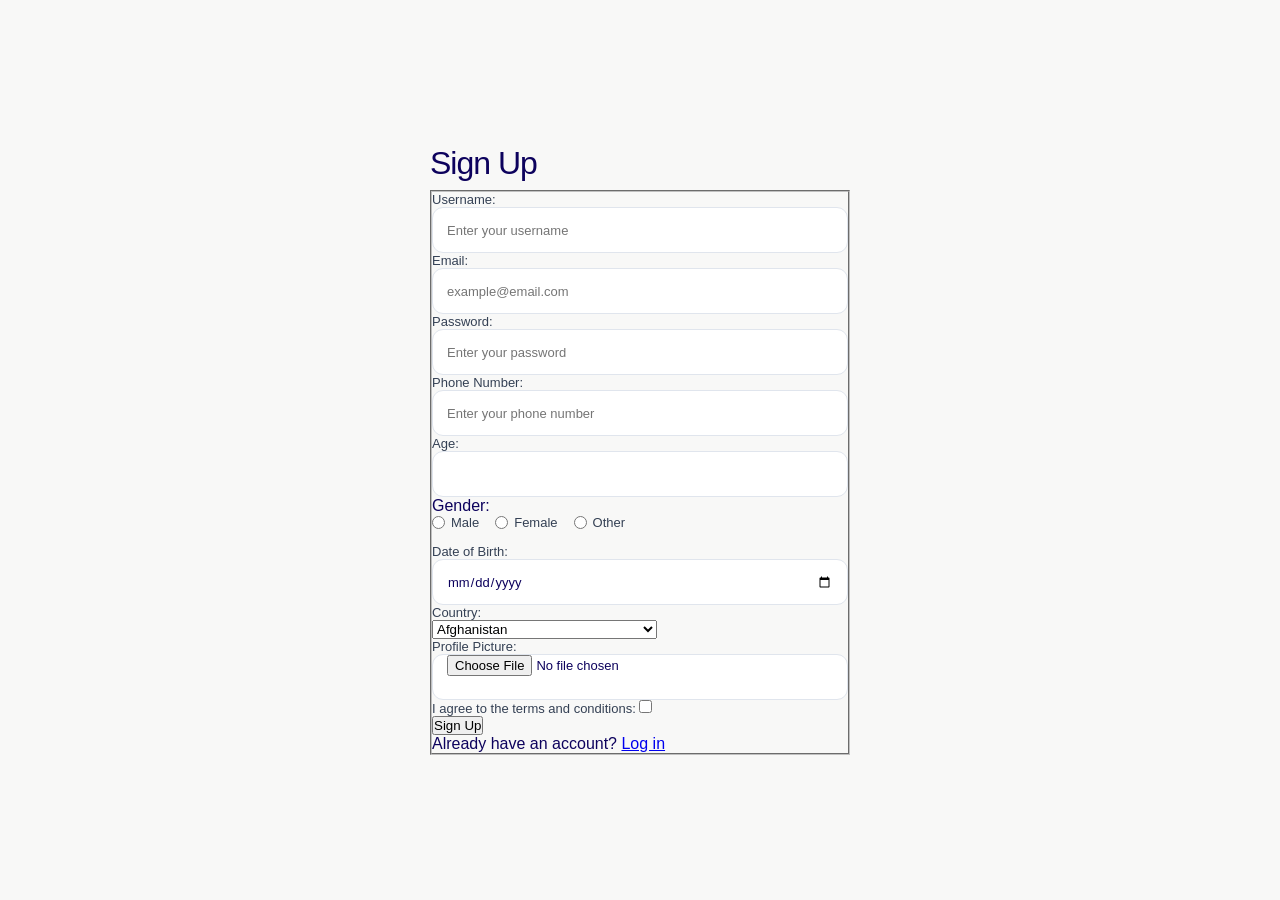
==== index.html @ 86c63986 "Co-authored-by: Jony K. <Demonarch123@users.noreply.github.com> Co-authored-by: pfj201107 <pfj201107" ====
<!DOCTYPE html>
<html lang="en">
<head>
    <meta charset="UTF-8" />
    <meta name="viewport" content=
        "width=device-width, initial-scale=1.0" />
    <title>Sign Up</title>
    <link rel="stylesheet" href="style.css">
    
</head>
<body>
    <h1>Sign Up</h1>
    <form>
        <fieldset>
            <!-- User Information -->
            <label for="username">Username:</label>
            <input type="text" id="username" name="username" placeholder="Enter your username" required /><br />
            
            <label for="email">Email:</label>
            <input type="email" id="email" name="email" placeholder="example@email.com" required /><br />
            
            <label for="password">Password:</label>
            <input type="password" minlength="6" id="password" name="password" placeholder="Enter your password" required /><br />
            
            <label for="phone">Phone Number:</label>
            <input type="tel" id="phone" name="phone" placeholder="Enter your phone number" /><br />

            <label for="age">Age:</label>
            <input type="number" id="age" name="age" step="1" min="0" max="120" /><br />

            <!-- Radio buttons - Gender -->
            <p>Gender:</p>
            <div class="gender-options">
                <label for="male">
                    <input type="radio" id="male" name="gender" value="male" />Male</label>
                <label for="female">
                    <input type="radio" id="female" name="gender" value="female" />Female</label>
                <label for="other">
                    <input type="radio" id="other" name="gender" value="other" />Other</label>
            </div>
            
         
            <!-- Calendar -->
            <label for="dob">Date of Birth:</label>
            <input type="date" id="dob" name="dob" /><br />
            
            <!-- Dropdown -->
            <label for="country">Country:</label>
            <select id="country" name="country">
                <option value="AF">Afghanistan</option>
                <option value="AL">Albania</option>
                <option value="DZ">Algeria</option>
                <option value="AD">Andorra</option>
                <option value="AO">Angola</option>
                <option value="AG">Antigua and Barbuda</option>
                <option value="AR">Argentina</option>
                <option value="AM">Armenia</option>
                <option value="AU">Australia</option>
                <option value="AT">Austria</option>
                <option value="AZ">Azerbaijan</option>
                <option value="BS">Bahamas</option>
                <option value="BH">Bahrain</option>
                <option value="BD">Bangladesh</option>
                <option value="BB">Barbados</option>
                <option value="BY">Belarus</option>
                <option value="BE">Belgium</option>
                <option value="BZ">Belize</option>
                <option value="BJ">Benin</option>
                <option value="BT">Bhutan</option>
                <option value="BO">Bolivia</option>
                <option value="BA">Bosnia and Herzegovina</option>
                <option value="BW">Botswana</option>
                <option value="BR">Brazil</option>
                <option value="BN">Brunei</option>
                <option value="BG">Bulgaria</option>
                <option value="BF">Burkina Faso</option>
                <option value="BI">Burundi</option>
                <option value="CV">Cabo Verde</option>
                <option value="KH">Cambodia</option>
                <option value="CM">Cameroon</option>
                <option value="CA">Canada</option>
                <option value="CF">Central African Republic</option>
                <option value="TD">Chad</option>
                <option value="CL">Chile</option>
                <option value="CN">China</option>
                <option value="CO">Colombia</option>
                <option value="KM">Comoros</option>
                <option value="CG">Congo</option>
                <option value="CR">Costa Rica</option>
                <option value="CI">Cote d'Ivoire</option>
                <option value="HR">Croatia</option>
                <option value="CU">Cuba</option>
                <option value="CY">Cyprus</option>
                <option value="CZ">Czechia</option>
                <option value="KP">North Korea</option>
                <option value="CD">Democratic Republic of the Congo</option>
                <option value="DK">Denmark</option>
                <option value="DJ">Djibouti</option>
                <option value="DM">Dominica</option>
                <option value="DO">Dominican Republic</option>
                <option value="EC">Ecuador</option>
                <option value="EG">Egypt</option>
                <option value="SV">El Salvador</option>
                <option value="GQ">Equatorial Guinea</option>
                <option value="ER">Eritrea</option>
                <option value="EE">Estonia</option>
                <option value="SZ">Eswatini</option>
                <option value="ET">Ethiopia</option>
                <option value="FJ">Fiji</option>
                <option value="FI">Finland</option>
                <option value="FR">France</option>
                <option value="GA">Gabon</option>
                <option value="GM">Gambia</option>
                <option value="GE">Georgia</option>
                <option value="DE">Germany</option>
                <option value="GH">Ghana</option>
                <option value="GR">Greece</option>
                <option value="GD">Grenada</option>
                <option value="GT">Guatemala</option>
                <option value="GN">Guinea</option>
                <option value="GW">Guinea-Bissau</option>
                <option value="GY">Guyana</option>
                <option value="HT">Haiti</option>
                <option value="VA">Holy See (Vatican City)</option>
                <option value="HN">Honduras</option>
                <option value="HU">Hungary</option>
                <option value="IS">Iceland</option>
                <option value="IN">India</option>
                <option value="ID">Indonesia</option>
                <option value="IR">Iran</option>
                <option value="IQ">Iraq</option>
                <option value="IE">Ireland</option>
                <option value="IL">Israel</option>
                <option value="IT">Italy</option>
                <option value="JM">Jamaica</option>
                <option value="JP">Japan</option>
                <option value="JO">Jordan</option>
                <option value="KZ">Kazakhstan</option>
                <option value="KE">Kenya</option>
                <option value="KI">Kiribati</option>
                <option value="KW">Kuwait</option>
                <option value="KG">Kyrgyzstan</option>
                <option value="LA">Laos</option>
                <option value="LV">Latvia</option>
                <option value="LB">Lebanon</option>
                <option value="LS">Lesotho</option>
                <option value="LR">Liberia</option>
                <option value="LY">Libya</option>
                <option value="LI">Liechtenstein</option>
                <option value="LT">Lithuania</option>
                <option value="LU">Luxembourg</option>
                <option value="MG">Madagascar</option>
                <option value="MW">Malawi</option>
                <option value="MY">Malaysia</option>
                <option value="MV">Maldives</option>
                <option value="ML">Mali</option>
                <option value="MT">Malta</option>
                <option value="MH">Marshall Islands</option>
                <option value="MR">Mauritania</option>
                <option value="MU">Mauritius</option>
                <option value="MX">Mexico</option>
                <option value="FM">Micronesia</option>
                <option value="MC">Monaco</option>
                <option value="MN">Mongolia</option>
                <option value="ME">Montenegro</option>
                <option value="MA">Morocco</option>
                <option value="MZ">Mozambique</option>
                <option value="MM">Myanmar</option>
                <option value="NA">Namibia</option>
                <option value="NR">Nauru</option>
                <option value="NP">Nepal</option>
                <option value="NL">Netherlands</option>
                <option value="NZ">New Zealand</option>
                <option value="NI">Nicaragua</option>
                <option value="NE">Niger</option>
                <option value="NG">Nigeria</option>
                <option value="MK">North Macedonia</option>
                <option value="NO">Norway</option>
                <option value="OM">Oman</option>
                <option value="PK">Pakistan</option>
                <option value="PW">Palau</option>
                <option value="PS">Palestine</option>
                <option value="PA">Panama</option>
                <option value="PG">Papua New Guinea</option>
                <option value="PY">Paraguay</option>
                <option value="PE">Peru</option>
                <option value="PH">Philippines</option>
                <option value="PL">Poland</option>
                <option value="PT">Portugal</option>
                <option value="QA">Qatar</option>
                <option value="KR">South Korea</option>
                <option value="MD">Moldova</option>
                <option value="RO">Romania</option>
                <option value="RU">Russia</option>
                <option value="RW">Rwanda</option>
                <option value="KN">Saint Kitts and Nevis</option>
                <option value="LC">Saint Lucia</option>
                <option value="VC">Saint Vincent and the Grenadines</option>
                <option value="WS">Samoa</option>
                <option value="SM">San Marino</option>
                <option value="ST">Sao Tome and Principe</option>
                <option value="SA">Saudi Arabia</option>
                <option value="SN">Senegal</option>
                <option value="RS">Serbia</option>
                <option value="SC">Seychelles</option>
                <option value="SL">Sierra Leone</option>
                <option value="SG">Singapore</option>
                <option value="SK">Slovakia</option>
                <option value="SI">Slovenia</option>
                <option value="SB">Solomon Islands</option>
                <option value="SO">Somalia</option>
                <option value="ZA">South Africa</option>
                <option value="SS">South Sudan</option>
                <option value="ES">Spain</option>
                <option value="LK">Sri Lanka</option>
                <option value="SD">Sudan</option>
                <option value="SR">Suriname</option>
                <option value="SE">Sweden</option>
                <option value="CH">Switzerland</option>
                <option value="SY">Syria</option>
                <option value="TJ">Tajikistan</option>
                <option value="TH">Thailand</option>
                <option value="TL">Timor-Leste</option>
                <option value="TG">Togo</option>
                <option value="TO">Tonga</option>
                <option value="TT">Trinidad and Tobago</option>
                <option value="TN">Tunisia</option>
                <option value="TR">Turkey</option>
                <option value="TM">Turkmenistan</option>
                <option value="TV">Tuvalu</option>
                <option value="UG">Uganda</option>
                <option value="UA">Ukraine</option>
                <option value="AE">United Arab Emirates</option>
                <option value="GB">United Kingdom</option>
                <option value="TZ">Tanzania</option>
                <option value="US">United States</option>
                <option value="UY">Uruguay</option>
                <option value="UZ">Uzbekistan</option>
                <option value="VU">Vanuatu</option>
                <option value="VE">Venezuela</option>
                <option value="VN">Vietnam</option>
                <option value="YE">Yemen</option>
                <option value="ZM">Zambia</option>
                <option value="ZW">Zimbabwe</option>
            </select><br />
            
            <!-- Image Upload -->
            <label for="profile picture">Profile Picture:</label>
            <input type="file" id="profile picture" name="profile picture" accept="image/*" /><br />

            <!-- Checkbox -->
            <label for="terms">I agree to the terms and conditions:
                <input type="checkbox" id="terms" name="terms" required /> </label><br />
            
            <button type="submit">Sign Up</button>
            <p>Already have an account? <a href="login.html">Log in</a></p>
        </fieldset>
    </form>

</body>
</html>
---- style.css ----
* {
    box-sizing: border-box;
    margin: 0;
    padding: 0;
}
:root{--primary-color: #2f5bea;
    --primary-hover:#244bd0;
    --text:#0d025d;
    --muted:#858d9c;
    --border:#e0e5ed;
    --background:#f8f8f7;
    --white:#ffffff;
}
body {
    min-height: 100vh;
    padding: 40px 20px;
    display: flex;
    flex-direction: column;
    align-items: center;
    justify-content: center;
    background: var(--background);
    font-family: Arial, Helvetica, sans-serif;
    color: var(--text);
}
h1 {
    width: 100%;
    max-width: 420px;
    margin-bottom: 8px;
    font-size: 32px;
    font-weight: 500;
    letter-spacing: -1px;
    color: var(--text);
}
form {
    width: 100%;
    max-width: 420px;
    display: flex;
    flex-direction: column;
    align-items: stretch;
}
form br{
    display:none;
}
label {
    display: block;
    margin-bottom: 14px 0 7px;
    font-size: 13px;
    font-weight: 500;
    color: #344054;
}

input:not([type="checkbox"]):not([type="submit"]) {
    width: 100%;
    min-height: 46px;
    padding: 0 14px;
    border: 1px solid var(--border);
    border-radius: 11px;
    background: var(--white);
    color: var(--text);
    font-family: inherit;
    font-size: 13px;
    outline: none;
    transition: border-color 0.2s ease, box-shadow 0.2s ease;
  
}

.gender-options {
    display: flex;
    align-items: center;
    gap: 16px;
    margin-bottom: 14px;
}
.gender-options label {
    display: inline-flex;
    align-items: center;
    gap: 6px;
    margin: 0;
}
.gender-options input[type="radio"] {
    width: auto;
    min-height: 0;
    margin: 0;
}
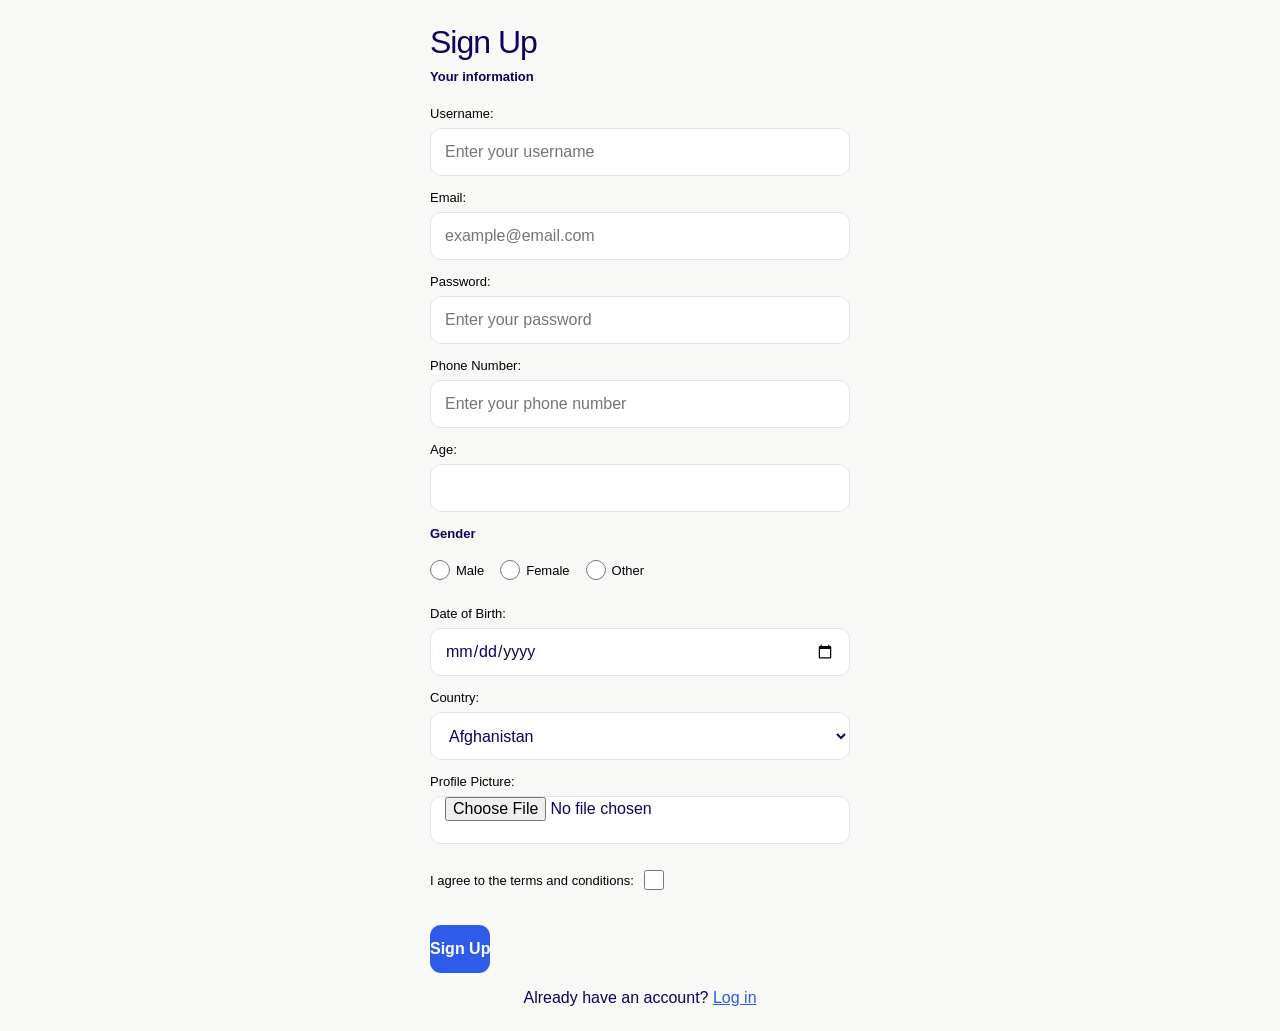
==== commit 27262d21: "Farver, bedre accessability + mobile (jeg ved ikke hvorfor github siger at alle filerne er opdateret" ====
--- a/index.html
+++ b/index.html
@@ -1,261 +1,264 @@
-<!DOCTYPE html>
-<html lang="en">
-<head>
-    <meta charset="UTF-8" />
-    <meta name="viewport" content=
-        "width=device-width, initial-scale=1.0" />
-    <title>Sign Up</title>
-    <link rel="stylesheet" href="style.css">
-    
-</head>
-<body>
-    <h1>Sign Up</h1>
-    <form>
-        <fieldset>
-            <!-- User Information -->
-            <label for="username">Username:</label>
-            <input type="text" id="username" name="username" placeholder="Enter your username" required /><br />
-            
-            <label for="email">Email:</label>
-            <input type="email" id="email" name="email" placeholder="example@email.com" required /><br />
-            
-            <label for="password">Password:</label>
-            <input type="password" minlength="6" id="password" name="password" placeholder="Enter your password" required /><br />
-            
-            <label for="phone">Phone Number:</label>
-            <input type="tel" id="phone" name="phone" placeholder="Enter your phone number" /><br />
-
-            <label for="age">Age:</label>
-            <input type="number" id="age" name="age" step="1" min="0" max="120" /><br />
-
-            <!-- Radio buttons - Gender -->
-            <p>Gender:</p>
-            <div class="gender-options">
-                <label for="male">
-                    <input type="radio" id="male" name="gender" value="male" />Male</label>
-                <label for="female">
-                    <input type="radio" id="female" name="gender" value="female" />Female</label>
-                <label for="other">
-                    <input type="radio" id="other" name="gender" value="other" />Other</label>
-            </div>
-            
-         
-            <!-- Calendar -->
-            <label for="dob">Date of Birth:</label>
-            <input type="date" id="dob" name="dob" /><br />
-            
-            <!-- Dropdown -->
-            <label for="country">Country:</label>
-            <select id="country" name="country">
-                <option value="AF">Afghanistan</option>
-                <option value="AL">Albania</option>
-                <option value="DZ">Algeria</option>
-                <option value="AD">Andorra</option>
-                <option value="AO">Angola</option>
-                <option value="AG">Antigua and Barbuda</option>
-                <option value="AR">Argentina</option>
-                <option value="AM">Armenia</option>
-                <option value="AU">Australia</option>
-                <option value="AT">Austria</option>
-                <option value="AZ">Azerbaijan</option>
-                <option value="BS">Bahamas</option>
-                <option value="BH">Bahrain</option>
-                <option value="BD">Bangladesh</option>
-                <option value="BB">Barbados</option>
-                <option value="BY">Belarus</option>
-                <option value="BE">Belgium</option>
-                <option value="BZ">Belize</option>
-                <option value="BJ">Benin</option>
-                <option value="BT">Bhutan</option>
-                <option value="BO">Bolivia</option>
-                <option value="BA">Bosnia and Herzegovina</option>
-                <option value="BW">Botswana</option>
-                <option value="BR">Brazil</option>
-                <option value="BN">Brunei</option>
-                <option value="BG">Bulgaria</option>
-                <option value="BF">Burkina Faso</option>
-                <option value="BI">Burundi</option>
-                <option value="CV">Cabo Verde</option>
-                <option value="KH">Cambodia</option>
-                <option value="CM">Cameroon</option>
-                <option value="CA">Canada</option>
-                <option value="CF">Central African Republic</option>
-                <option value="TD">Chad</option>
-                <option value="CL">Chile</option>
-                <option value="CN">China</option>
-                <option value="CO">Colombia</option>
-                <option value="KM">Comoros</option>
-                <option value="CG">Congo</option>
-                <option value="CR">Costa Rica</option>
-                <option value="CI">Cote d'Ivoire</option>
-                <option value="HR">Croatia</option>
-                <option value="CU">Cuba</option>
-                <option value="CY">Cyprus</option>
-                <option value="CZ">Czechia</option>
-                <option value="KP">North Korea</option>
-                <option value="CD">Democratic Republic of the Congo</option>
-                <option value="DK">Denmark</option>
-                <option value="DJ">Djibouti</option>
-                <option value="DM">Dominica</option>
-                <option value="DO">Dominican Republic</option>
-                <option value="EC">Ecuador</option>
-                <option value="EG">Egypt</option>
-                <option value="SV">El Salvador</option>
-                <option value="GQ">Equatorial Guinea</option>
-                <option value="ER">Eritrea</option>
-                <option value="EE">Estonia</option>
-                <option value="SZ">Eswatini</option>
-                <option value="ET">Ethiopia</option>
-                <option value="FJ">Fiji</option>
-                <option value="FI">Finland</option>
-                <option value="FR">France</option>
-                <option value="GA">Gabon</option>
-                <option value="GM">Gambia</option>
-                <option value="GE">Georgia</option>
-                <option value="DE">Germany</option>
-                <option value="GH">Ghana</option>
-                <option value="GR">Greece</option>
-                <option value="GD">Grenada</option>
-                <option value="GT">Guatemala</option>
-                <option value="GN">Guinea</option>
-                <option value="GW">Guinea-Bissau</option>
-                <option value="GY">Guyana</option>
-                <option value="HT">Haiti</option>
-                <option value="VA">Holy See (Vatican City)</option>
-                <option value="HN">Honduras</option>
-                <option value="HU">Hungary</option>
-                <option value="IS">Iceland</option>
-                <option value="IN">India</option>
-                <option value="ID">Indonesia</option>
-                <option value="IR">Iran</option>
-                <option value="IQ">Iraq</option>
-                <option value="IE">Ireland</option>
-                <option value="IL">Israel</option>
-                <option value="IT">Italy</option>
-                <option value="JM">Jamaica</option>
-                <option value="JP">Japan</option>
-                <option value="JO">Jordan</option>
-                <option value="KZ">Kazakhstan</option>
-                <option value="KE">Kenya</option>
-                <option value="KI">Kiribati</option>
-                <option value="KW">Kuwait</option>
-                <option value="KG">Kyrgyzstan</option>
-                <option value="LA">Laos</option>
-                <option value="LV">Latvia</option>
-                <option value="LB">Lebanon</option>
-                <option value="LS">Lesotho</option>
-                <option value="LR">Liberia</option>
-                <option value="LY">Libya</option>
-                <option value="LI">Liechtenstein</option>
-                <option value="LT">Lithuania</option>
-                <option value="LU">Luxembourg</option>
-                <option value="MG">Madagascar</option>
-                <option value="MW">Malawi</option>
-                <option value="MY">Malaysia</option>
-                <option value="MV">Maldives</option>
-                <option value="ML">Mali</option>
-                <option value="MT">Malta</option>
-                <option value="MH">Marshall Islands</option>
-                <option value="MR">Mauritania</option>
-                <option value="MU">Mauritius</option>
-                <option value="MX">Mexico</option>
-                <option value="FM">Micronesia</option>
-                <option value="MC">Monaco</option>
-                <option value="MN">Mongolia</option>
-                <option value="ME">Montenegro</option>
-                <option value="MA">Morocco</option>
-                <option value="MZ">Mozambique</option>
-                <option value="MM">Myanmar</option>
-                <option value="NA">Namibia</option>
-                <option value="NR">Nauru</option>
-                <option value="NP">Nepal</option>
-                <option value="NL">Netherlands</option>
-                <option value="NZ">New Zealand</option>
-                <option value="NI">Nicaragua</option>
-                <option value="NE">Niger</option>
-                <option value="NG">Nigeria</option>
-                <option value="MK">North Macedonia</option>
-                <option value="NO">Norway</option>
-                <option value="OM">Oman</option>
-                <option value="PK">Pakistan</option>
-                <option value="PW">Palau</option>
-                <option value="PS">Palestine</option>
-                <option value="PA">Panama</option>
-                <option value="PG">Papua New Guinea</option>
-                <option value="PY">Paraguay</option>
-                <option value="PE">Peru</option>
-                <option value="PH">Philippines</option>
-                <option value="PL">Poland</option>
-                <option value="PT">Portugal</option>
-                <option value="QA">Qatar</option>
-                <option value="KR">South Korea</option>
-                <option value="MD">Moldova</option>
-                <option value="RO">Romania</option>
-                <option value="RU">Russia</option>
-                <option value="RW">Rwanda</option>
-                <option value="KN">Saint Kitts and Nevis</option>
-                <option value="LC">Saint Lucia</option>
-                <option value="VC">Saint Vincent and the Grenadines</option>
-                <option value="WS">Samoa</option>
-                <option value="SM">San Marino</option>
-                <option value="ST">Sao Tome and Principe</option>
-                <option value="SA">Saudi Arabia</option>
-                <option value="SN">Senegal</option>
-                <option value="RS">Serbia</option>
-                <option value="SC">Seychelles</option>
-                <option value="SL">Sierra Leone</option>
-                <option value="SG">Singapore</option>
-                <option value="SK">Slovakia</option>
-                <option value="SI">Slovenia</option>
-                <option value="SB">Solomon Islands</option>
-                <option value="SO">Somalia</option>
-                <option value="ZA">South Africa</option>
-                <option value="SS">South Sudan</option>
-                <option value="ES">Spain</option>
-                <option value="LK">Sri Lanka</option>
-                <option value="SD">Sudan</option>
-                <option value="SR">Suriname</option>
-                <option value="SE">Sweden</option>
-                <option value="CH">Switzerland</option>
-                <option value="SY">Syria</option>
-                <option value="TJ">Tajikistan</option>
-                <option value="TH">Thailand</option>
-                <option value="TL">Timor-Leste</option>
-                <option value="TG">Togo</option>
-                <option value="TO">Tonga</option>
-                <option value="TT">Trinidad and Tobago</option>
-                <option value="TN">Tunisia</option>
-                <option value="TR">Turkey</option>
-                <option value="TM">Turkmenistan</option>
-                <option value="TV">Tuvalu</option>
-                <option value="UG">Uganda</option>
-                <option value="UA">Ukraine</option>
-                <option value="AE">United Arab Emirates</option>
-                <option value="GB">United Kingdom</option>
-                <option value="TZ">Tanzania</option>
-                <option value="US">United States</option>
-                <option value="UY">Uruguay</option>
-                <option value="UZ">Uzbekistan</option>
-                <option value="VU">Vanuatu</option>
-                <option value="VE">Venezuela</option>
-                <option value="VN">Vietnam</option>
-                <option value="YE">Yemen</option>
-                <option value="ZM">Zambia</option>
-                <option value="ZW">Zimbabwe</option>
-            </select><br />
-            
-            <!-- Image Upload -->
-            <label for="profile picture">Profile Picture:</label>
-            <input type="file" id="profile picture" name="profile picture" accept="image/*" /><br />
-
-            <!-- Checkbox -->
-            <label for="terms">I agree to the terms and conditions:
-                <input type="checkbox" id="terms" name="terms" required /> </label><br />
-            
-            <button type="submit">Sign Up</button>
-            <p>Already have an account? <a href="login.html">Log in</a></p>
-        </fieldset>
-    </form>
-
-</body>
+<!DOCTYPE html>
+<html lang="en">
+<head>
+    <meta charset="UTF-8" />
+    <meta name="viewport" content=
+        "width=device-width, initial-scale=1.0" />
+    <title>Sign Up</title>
+    <link rel="stylesheet" href="style.css">
+    
+</head>
+<body>
+    <main>
+        <h1 id="signup-heading">Sign Up</h1>
+        <form aria-labelledby="signup-heading">
+            <fieldset>
+                <legend>Your information</legend>
+            <label for="username">Username:</label>
+            <input type="text" id="username" name="username" placeholder="Enter your username" autocomplete="username" required /><br />
+            
+            <label for="email">Email:</label>
+            <input type="email" id="email" name="email" placeholder="example@email.com" autocomplete="email" required /><br />
+            
+            <label for="password">Password:</label>
+            <input type="password" id="password" name="password" placeholder="Enter your password" autocomplete="new-password" required minlength="6" /><br />
+            
+            <label for="phone">Phone Number:</label>
+            <input type="tel" id="phone" name="phone" placeholder="Enter your phone number" autocomplete="tel" /><br />
+
+            <label for="age">Age:</label>
+            <input type="number" id="age" name="age" step="1" min="0" max="120" /><br />
+
+            <!-- Radio buttons - Gender -->
+            <fieldset class="gender-group">
+                <legend>Gender</legend>
+                <div class="gender-options">
+                    <label for="male">
+                        <input type="radio" id="male" name="gender" value="male" />Male</label>
+                    <label for="female">
+                        <input type="radio" id="female" name="gender" value="female" />Female</label>
+                    <label for="other">
+                        <input type="radio" id="other" name="gender" value="other" />Other</label>
+                </div>
+            </fieldset>
+            
+         
+            <!-- Calendar -->
+            <label for="dob">Date of Birth:</label>
+            <input type="date" id="dob" name="dob" autocomplete="bday" /><br />
+            
+            <!-- Dropdown -->
+            <label for="country">Country:</label>
+            <select id="country" name="country" autocomplete="country-name">
+                <option value="AF">Afghanistan</option>
+                <option value="AL">Albania</option>
+                <option value="DZ">Algeria</option>
+                <option value="AD">Andorra</option>
+                <option value="AO">Angola</option>
+                <option value="AG">Antigua and Barbuda</option>
+                <option value="AR">Argentina</option>
+                <option value="AM">Armenia</option>
+                <option value="AU">Australia</option>
+                <option value="AT">Austria</option>
+                <option value="AZ">Azerbaijan</option>
+                <option value="BS">Bahamas</option>
+                <option value="BH">Bahrain</option>
+                <option value="BD">Bangladesh</option>
+                <option value="BB">Barbados</option>
+                <option value="BY">Belarus</option>
+                <option value="BE">Belgium</option>
+                <option value="BZ">Belize</option>
+                <option value="BJ">Benin</option>
+                <option value="BT">Bhutan</option>
+                <option value="BO">Bolivia</option>
+                <option value="BA">Bosnia and Herzegovina</option>
+                <option value="BW">Botswana</option>
+                <option value="BR">Brazil</option>
+                <option value="BN">Brunei</option>
+                <option value="BG">Bulgaria</option>
+                <option value="BF">Burkina Faso</option>
+                <option value="BI">Burundi</option>
+                <option value="CV">Cabo Verde</option>
+                <option value="KH">Cambodia</option>
+                <option value="CM">Cameroon</option>
+                <option value="CA">Canada</option>
+                <option value="CF">Central African Republic</option>
+                <option value="TD">Chad</option>
+                <option value="CL">Chile</option>
+                <option value="CN">China</option>
+                <option value="CO">Colombia</option>
+                <option value="KM">Comoros</option>
+                <option value="CG">Congo</option>
+                <option value="CR">Costa Rica</option>
+                <option value="CI">Cote d'Ivoire</option>
+                <option value="HR">Croatia</option>
+                <option value="CU">Cuba</option>
+                <option value="CY">Cyprus</option>
+                <option value="CZ">Czechia</option>
+                <option value="KP">North Korea</option>
+                <option value="CD">Democratic Republic of the Congo</option>
+                <option value="DK">Denmark</option>
+                <option value="DJ">Djibouti</option>
+                <option value="DM">Dominica</option>
+                <option value="DO">Dominican Republic</option>
+                <option value="EC">Ecuador</option>
+                <option value="EG">Egypt</option>
+                <option value="SV">El Salvador</option>
+                <option value="GQ">Equatorial Guinea</option>
+                <option value="ER">Eritrea</option>
+                <option value="EE">Estonia</option>
+                <option value="SZ">Eswatini</option>
+                <option value="ET">Ethiopia</option>
+                <option value="FJ">Fiji</option>
+                <option value="FI">Finland</option>
+                <option value="FR">France</option>
+                <option value="GA">Gabon</option>
+                <option value="GM">Gambia</option>
+                <option value="GE">Georgia</option>
+                <option value="DE">Germany</option>
+                <option value="GH">Ghana</option>
+                <option value="GR">Greece</option>
+                <option value="GD">Grenada</option>
+                <option value="GT">Guatemala</option>
+                <option value="GN">Guinea</option>
+                <option value="GW">Guinea-Bissau</option>
+                <option value="GY">Guyana</option>
+                <option value="HT">Haiti</option>
+                <option value="VA">Holy See (Vatican City)</option>
+                <option value="HN">Honduras</option>
+                <option value="HU">Hungary</option>
+                <option value="IS">Iceland</option>
+                <option value="IN">India</option>
+                <option value="ID">Indonesia</option>
+                <option value="IR">Iran</option>
+                <option value="IQ">Iraq</option>
+                <option value="IE">Ireland</option>
+                <option value="IL">Israel</option>
+                <option value="IT">Italy</option>
+                <option value="JM">Jamaica</option>
+                <option value="JP">Japan</option>
+                <option value="JO">Jordan</option>
+                <option value="KZ">Kazakhstan</option>
+                <option value="KE">Kenya</option>
+                <option value="KI">Kiribati</option>
+                <option value="KW">Kuwait</option>
+                <option value="KG">Kyrgyzstan</option>
+                <option value="LA">Laos</option>
+                <option value="LV">Latvia</option>
+                <option value="LB">Lebanon</option>
+                <option value="LS">Lesotho</option>
+                <option value="LR">Liberia</option>
+                <option value="LY">Libya</option>
+                <option value="LI">Liechtenstein</option>
+                <option value="LT">Lithuania</option>
+                <option value="LU">Luxembourg</option>
+                <option value="MG">Madagascar</option>
+                <option value="MW">Malawi</option>
+                <option value="MY">Malaysia</option>
+                <option value="MV">Maldives</option>
+                <option value="ML">Mali</option>
+                <option value="MT">Malta</option>
+                <option value="MH">Marshall Islands</option>
+                <option value="MR">Mauritania</option>
+                <option value="MU">Mauritius</option>
+                <option value="MX">Mexico</option>
+                <option value="FM">Micronesia</option>
+                <option value="MC">Monaco</option>
+                <option value="MN">Mongolia</option>
+                <option value="ME">Montenegro</option>
+                <option value="MA">Morocco</option>
+                <option value="MZ">Mozambique</option>
+                <option value="MM">Myanmar</option>
+                <option value="NA">Namibia</option>
+                <option value="NR">Nauru</option>
+                <option value="NP">Nepal</option>
+                <option value="NL">Netherlands</option>
+                <option value="NZ">New Zealand</option>
+                <option value="NI">Nicaragua</option>
+                <option value="NE">Niger</option>
+                <option value="NG">Nigeria</option>
+                <option value="MK">North Macedonia</option>
+                <option value="NO">Norway</option>
+                <option value="OM">Oman</option>
+                <option value="PK">Pakistan</option>
+                <option value="PW">Palau</option>
+                <option value="PS">Palestine</option>
+                <option value="PA">Panama</option>
+                <option value="PG">Papua New Guinea</option>
+                <option value="PY">Paraguay</option>
+                <option value="PE">Peru</option>
+                <option value="PH">Philippines</option>
+                <option value="PL">Poland</option>
+                <option value="PT">Portugal</option>
+                <option value="QA">Qatar</option>
+                <option value="KR">South Korea</option>
+                <option value="MD">Moldova</option>
+                <option value="RO">Romania</option>
+                <option value="RU">Russia</option>
+                <option value="RW">Rwanda</option>
+                <option value="KN">Saint Kitts and Nevis</option>
+                <option value="LC">Saint Lucia</option>
+                <option value="VC">Saint Vincent and the Grenadines</option>
+                <option value="WS">Samoa</option>
+                <option value="SM">San Marino</option>
+                <option value="ST">Sao Tome and Principe</option>
+                <option value="SA">Saudi Arabia</option>
+                <option value="SN">Senegal</option>
+                <option value="RS">Serbia</option>
+                <option value="SC">Seychelles</option>
+                <option value="SL">Sierra Leone</option>
+                <option value="SG">Singapore</option>
+                <option value="SK">Slovakia</option>
+                <option value="SI">Slovenia</option>
+                <option value="SB">Solomon Islands</option>
+                <option value="SO">Somalia</option>
+                <option value="ZA">South Africa</option>
+                <option value="SS">South Sudan</option>
+                <option value="ES">Spain</option>
+                <option value="LK">Sri Lanka</option>
+                <option value="SD">Sudan</option>
+                <option value="SR">Suriname</option>
+                <option value="SE">Sweden</option>
+                <option value="CH">Switzerland</option>
+                <option value="SY">Syria</option>
+                <option value="TJ">Tajikistan</option>
+                <option value="TH">Thailand</option>
+                <option value="TL">Timor-Leste</option>
+                <option value="TG">Togo</option>
+                <option value="TO">Tonga</option>
+                <option value="TT">Trinidad and Tobago</option>
+                <option value="TN">Tunisia</option>
+                <option value="TR">Turkey</option>
+                <option value="TM">Turkmenistan</option>
+                <option value="TV">Tuvalu</option>
+                <option value="UG">Uganda</option>
+                <option value="UA">Ukraine</option>
+                <option value="AE">United Arab Emirates</option>
+                <option value="GB">United Kingdom</option>
+                <option value="TZ">Tanzania</option>
+                <option value="US">United States</option>
+                <option value="UY">Uruguay</option>
+                <option value="UZ">Uzbekistan</option>
+                <option value="VU">Vanuatu</option>
+                <option value="VE">Venezuela</option>
+                <option value="VN">Vietnam</option>
+                <option value="YE">Yemen</option>
+                <option value="ZM">Zambia</option>
+                <option value="ZW">Zimbabwe</option>
+            </select><br />
+            
+            <!-- Image Upload -->
+            <label for="profile-picture">Profile Picture:</label>
+            <input type="file" id="profile-picture" name="profile-picture" accept="image/*" /><br />
+
+            <!-- Checkbox -->
+            <label class="terms-label" for="terms">I agree to the terms and conditions:
+                <input type="checkbox" id="terms" name="terms" required /> </label><br />
+            
+            <button type="submit">Sign Up</button>
+            <p>Already have an account? <a href="login.html">Log in</a></p>
+            </fieldset>
+        </form>
+    </main>
+</body>
 </html>
--- a/style.css
+++ b/style.css
@@ -1,83 +1,152 @@
-* {
-    box-sizing: border-box;
-    margin: 0;
-    padding: 0;
-}
-:root{--primary-color: #2f5bea;
-    --primary-hover:#244bd0;
-    --text:#0d025d;
-    --muted:#858d9c;
-    --border:#e0e5ed;
-    --background:#f8f8f7;
-    --white:#ffffff;
-}
-body {
-    min-height: 100vh;
-    padding: 40px 20px;
-    display: flex;
-    flex-direction: column;
-    align-items: center;
-    justify-content: center;
-    background: var(--background);
-    font-family: Arial, Helvetica, sans-serif;
-    color: var(--text);
-}
-h1 {
-    width: 100%;
-    max-width: 420px;
-    margin-bottom: 8px;
-    font-size: 32px;
-    font-weight: 500;
-    letter-spacing: -1px;
-    color: var(--text);
-}
-form {
-    width: 100%;
-    max-width: 420px;
-    display: flex;
-    flex-direction: column;
-    align-items: stretch;
-}
-form br{
-    display:none;
-}
-label {
-    display: block;
-    margin-bottom: 14px 0 7px;
-    font-size: 13px;
-    font-weight: 500;
-    color: #344054;
-}
-
-input:not([type="checkbox"]):not([type="submit"]) {
-    width: 100%;
-    min-height: 46px;
-    padding: 0 14px;
-    border: 1px solid var(--border);
-    border-radius: 11px;
-    background: var(--white);
-    color: var(--text);
-    font-family: inherit;
-    font-size: 13px;
-    outline: none;
-    transition: border-color 0.2s ease, box-shadow 0.2s ease;
-  
-}
-
-.gender-options {
-    display: flex;
-    align-items: center;
-    gap: 16px;
-    margin-bottom: 14px;
-}
-.gender-options label {
-    display: inline-flex;
-    align-items: center;
-    gap: 6px;
-    margin: 0;
-}
-.gender-options input[type="radio"] {
-    width: auto;
-    min-height: 0;
-    margin: 0;
-}
+* {
+    box-sizing: border-box;
+    margin: 0;
+    padding: 0;
+}
+:root{--primary-color: #2f5bea;
+    --primary-hover:#244bd0;
+    --text:#0d025d;
+    --muted:#858d9c;
+    --border:#e0e5ed;
+    --background:#f8f8f7;
+    --white:#ffffff;
+}
+body {
+    min-height: 100vh;
+    padding: 24px 16px;
+    display: flex;
+    flex-direction: column;
+    align-items: center;
+    justify-content: flex-start;
+    background: var(--background);
+    font-family: Arial, Helvetica, sans-serif;
+    color: var(--text);
+}
+main {
+    width: 100%;
+    max-width: 420px;
+    margin: auto 0;
+}
+h1 {
+    width: 100%;
+    margin-bottom: 8px;
+    font-size: 32px;
+    font-weight: 500;
+    letter-spacing: -1px;
+    color: var(--text);
+}
+form {
+    width: 100%;
+    display: flex;
+    flex-direction: column;
+    align-items: stretch;
+}
+fieldset {
+    min-width: 0;
+    border: 0;
+}
+legend {
+    margin-bottom: 8px;
+    font-size: 13px;
+    font-weight: 600;
+}
+form br{
+    display:none;
+}
+label {
+    display: block;
+    margin: 14px 0 7px;
+    font-size: 13px;
+    font-weight: 500;
+    color: #000000;
+}
+
+input:not([type="checkbox"]):not([type="radio"]):not([type="submit"]),
+select {
+    width: 100%;
+    min-height: 48px;
+    padding: 0 14px;
+    border: 1px solid var(--border);
+    border-radius: 11px;
+    background: var(--white);
+    color: var(--text);
+    font-family: inherit;
+    font-size: 16px;
+    transition: border-color 0.2s ease, box-shadow 0.2s ease;
+}
+input[type="file"] {
+    height: auto;
+    padding: 10px;
+}
+input[type="checkbox"],
+input[type="radio"] {
+    width: 20px;
+    height: 20px;
+    accent-color: var(--primary-color);
+}
+.terms-label {
+    display: flex;
+    min-height: 44px;
+    align-items: center;
+    gap: 10px;
+}
+button {
+    min-height: 48px;
+    margin-top: 16px;
+    border: 0;
+    border-radius: 11px;
+    background: var(--primary-color);
+    color: var(--white);
+    font: inherit;
+    font-size: 16px;
+    font-weight: 600;
+    cursor: pointer;
+    transition: background-color 0.2s ease, box-shadow 0.2s ease;
+}
+button:hover {
+    background: var(--primary-hover);
+}
+fieldset > p {
+    margin-top: 16px;
+    text-align: center;
+}
+a {
+    color: var(--primary-color);
+}
+:focus-visible {
+    outline: 3px solid var(--primary-color);
+    outline-offset: 3px;
+}
+input:focus-visible,
+select:focus-visible {
+    border-color: var(--primary-color);
+    box-shadow: 0 0 0 3px rgb(47 91 234 / 20%);
+}
+.gender-group {
+    margin-top: 14px;
+}
+.gender-group legend {
+    margin-bottom: 0;
+}
+.gender-options {
+    display: flex;
+    flex-wrap: wrap;
+    align-items: center;
+    gap: 8px 16px;
+    margin-top: 7px;
+}
+.gender-options label {
+    display: inline-flex;
+    min-height: 44px;
+    align-items: center;
+    gap: 6px;
+    margin: 0;
+}
+@media (max-width: 480px) {
+    body {
+        padding: 20px 16px;
+    }
+    h1 {
+        font-size: 28px;
+    }
+}
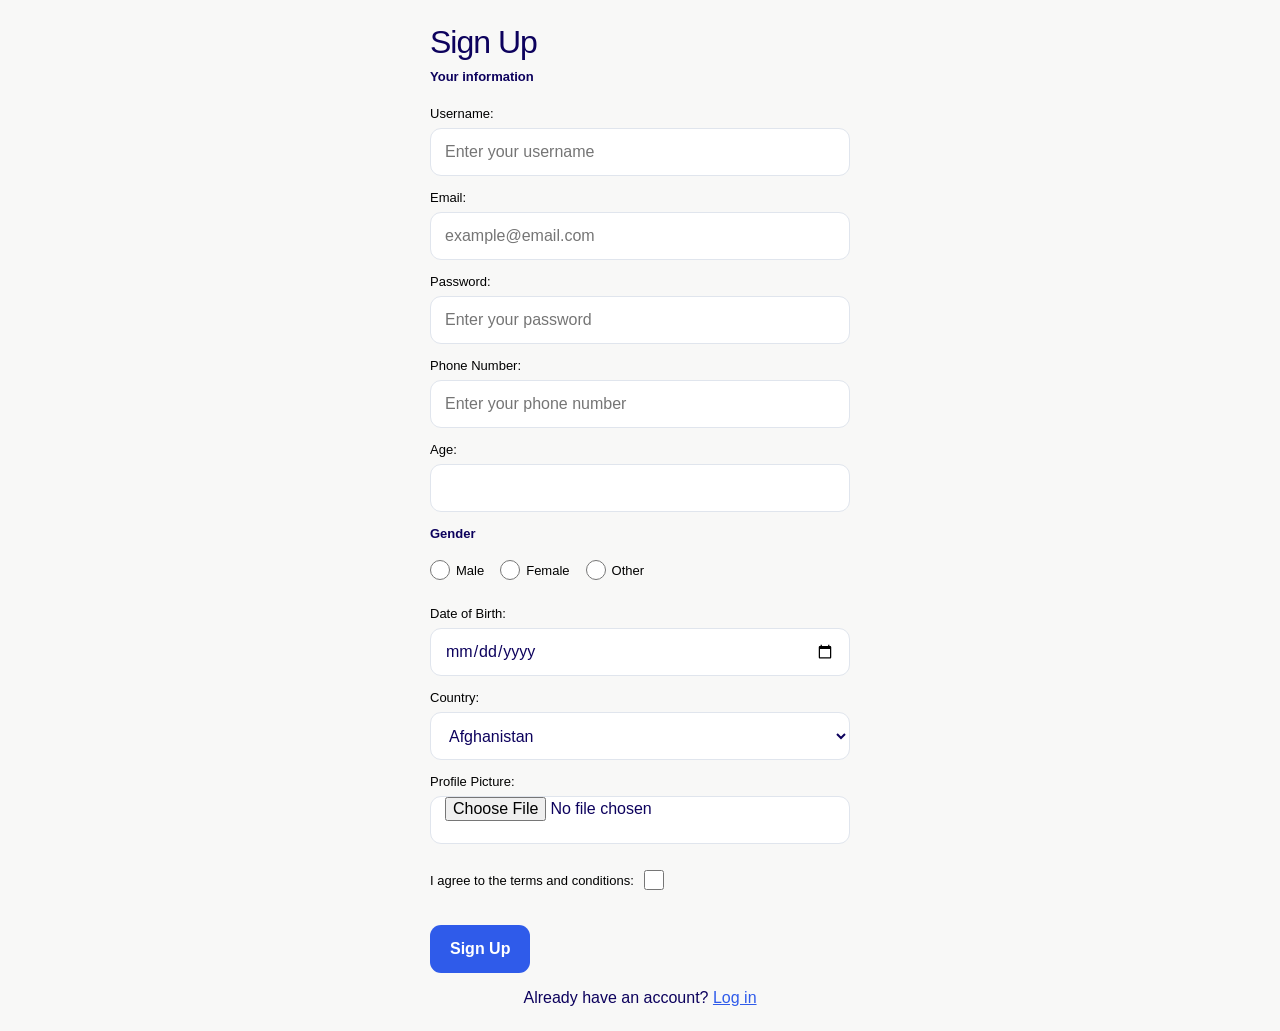
==== commit e24448c2: "Signup knappen blev lidt større og pænere." ====
--- a/index.html
+++ b/index.html
@@ -255,7 +255,7 @@
             <label class="terms-label" for="terms">I agree to the terms and conditions:
                 <input type="checkbox" id="terms" name="terms" required /> </label><br />
             
-            <button type="submit">Sign Up</button>
+            <button type="submit" id="signup-button">Sign Up</button>
             <p>Already have an account? <a href="login.html">Log in</a></p>
             </fieldset>
         </form>
--- a/style.css
+++ b/style.css
@@ -150,3 +150,11 @@
         font-size: 28px;
     }
 }
+
+#signup-button
+{
+    padding: 12px 20px;
+    width: fit-content;
+    min-height: 48px;
+
+}
